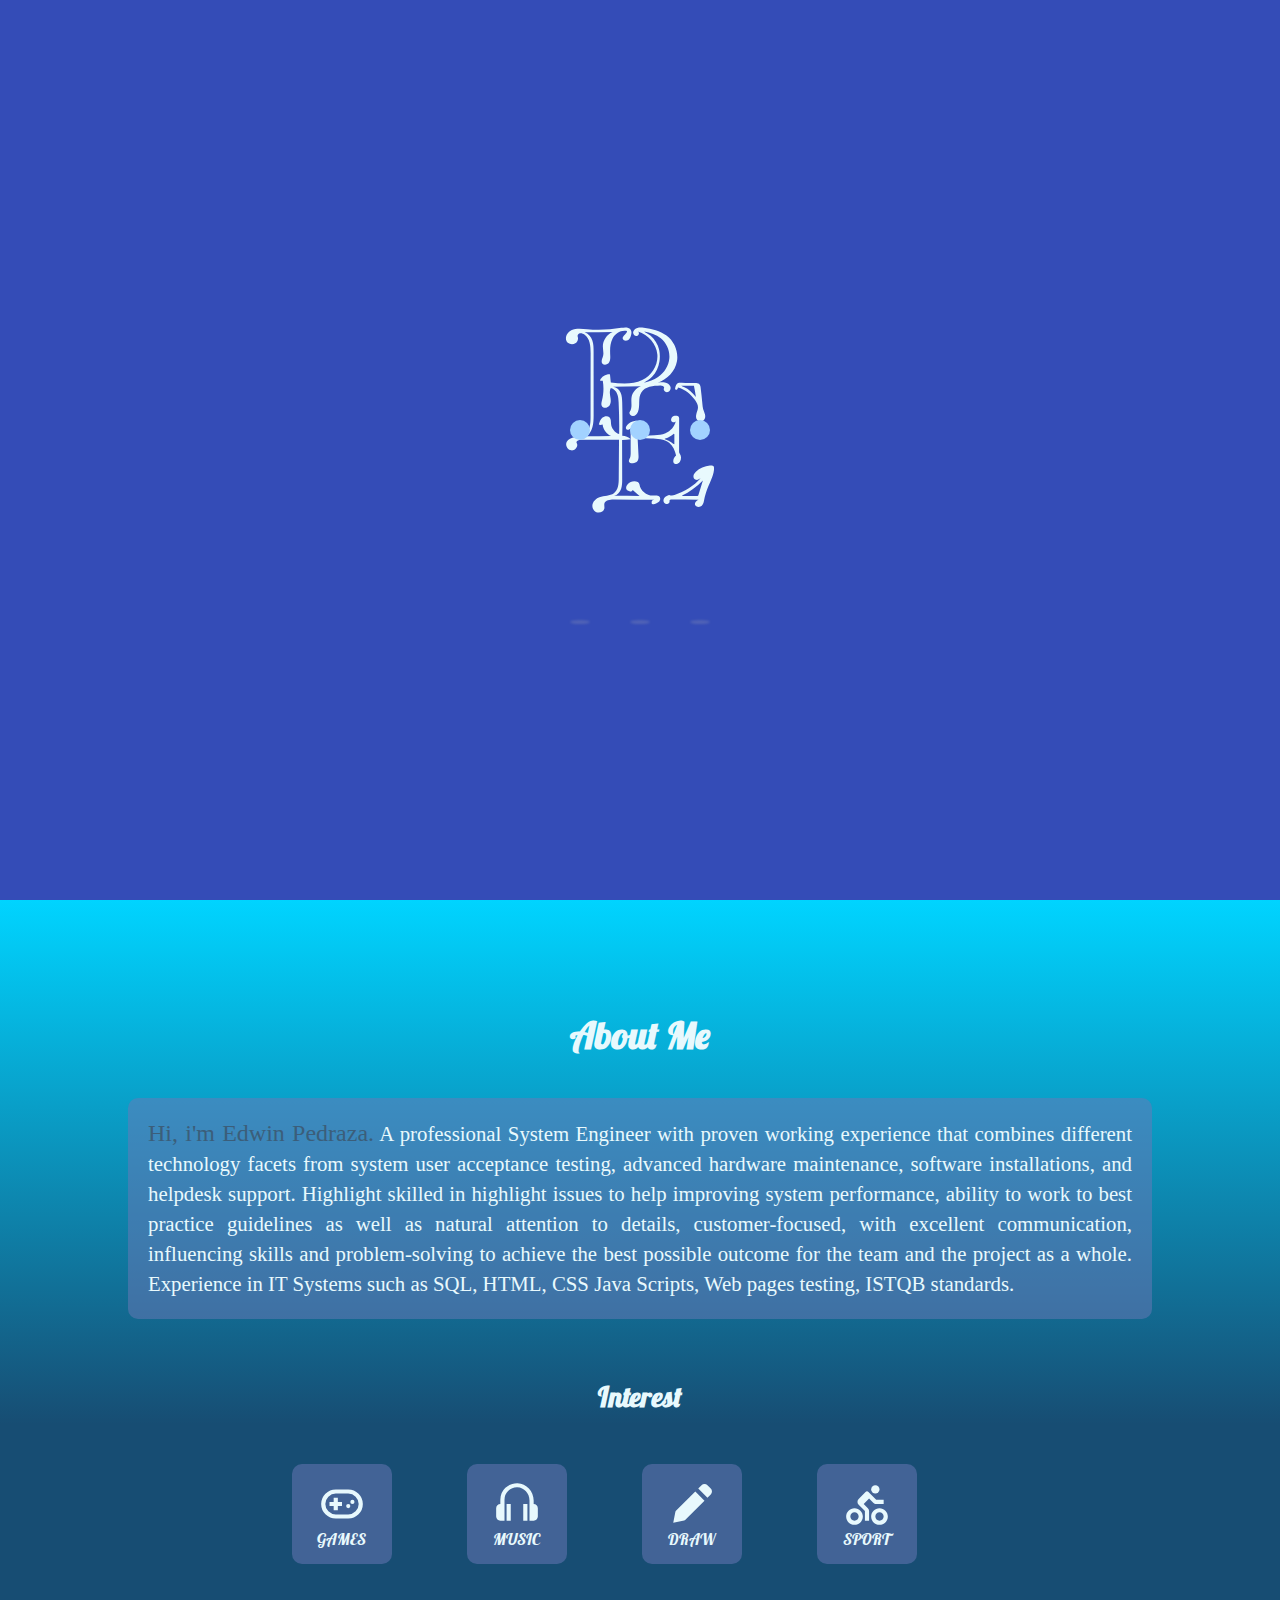
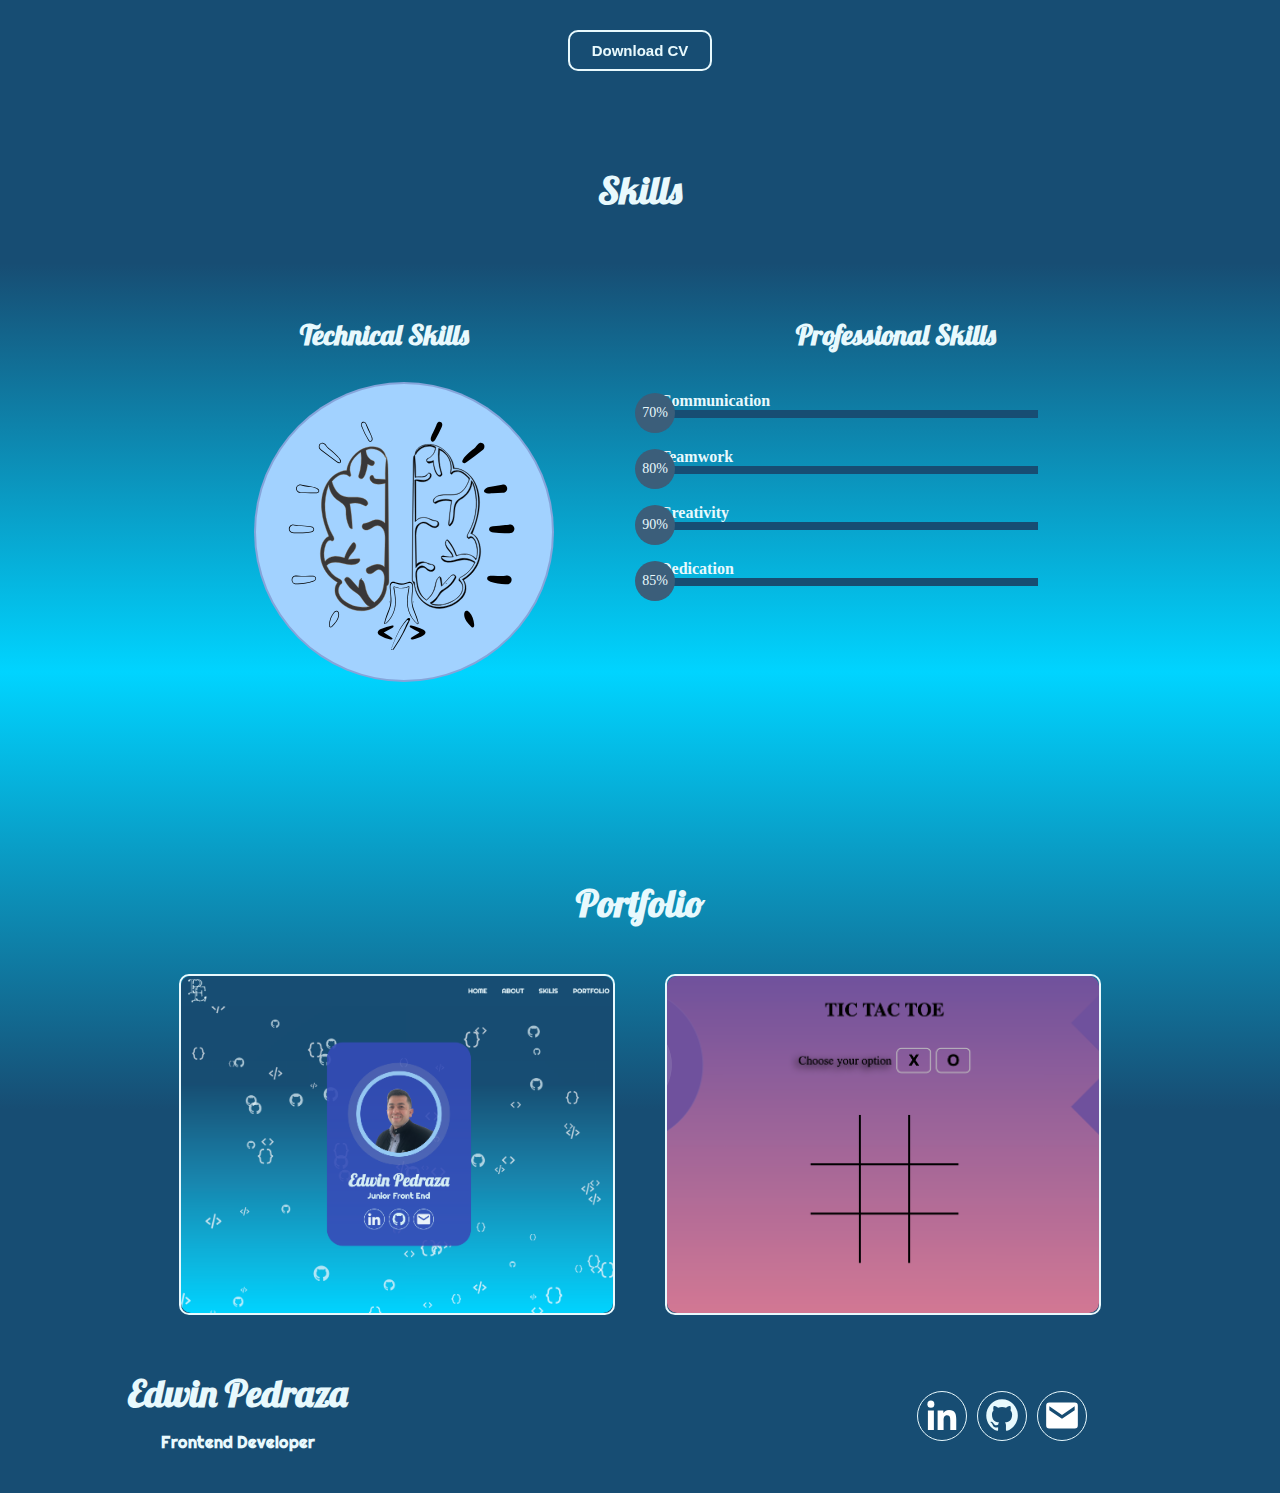
==== index.html @ d831b6a8 "se realiza la creacion del repositorio para subir a github" ====
<!DOCTYPE html>
<html lang="en">
<head>
    <meta charset="UTF-8">
    <meta http-equiv="X-UA-Compatible" content="IE=edge">
    <meta name="viewport" content="width=device-width, initial-scale=1.0">
    <title>Document</title>
    <link rel="stylesheet" href="./css/style.css">
    <link rel="stylesheet" href="./css/mediaquery.css">
</head>
<body id="body">
    <section class="loader" id="loader">

        <div class="loader_container" id="loader_container">
          <img class="loader_logo_img" src="./img/Logo Edwin.svg" alt="">
          <div class="circle"></div>
          <div class="circle"></div>
          <div class="circle"></div>
          <div class="shadow"></div>
          <div class="shadow"></div>
          <div class="shadow"></div>
        
        </div>
    </section>
    <header class="header">
        <div class="header_container container">
            <a href="#home" class="logo">
                
                    <img class="logo_hover" src="./img/Logo brackets.svg" alt="">

                
                    <img class="logo_img" src="./img/Logo Edwin.svg" alt="">
                
            </a>
    
            <nav id="nav" >
                <ul>
                    <li><a href="#home" onclick="select()">HOME</a></li>
                    <li><a href="#about" onclick="select()">ABOUT</a></li>
                    <li><a href="#skills" onclick="select()">SKILlS</a></li>
                    <li><a href="#portfolio" onclick="select()">PORTFOLIO</a><li>
                </ul>
            </nav>
    
            <div class="nav-responsive" onclick="showHideMedu()">
                <a href="#"> <img src="./img/menu__bar_icon.svg" alt=""></a>
            </div>
        </div>

    </header>



    <section class="hero" id="hero">

        <div id="home" class="home">
            <div class="content-banner">
                <div class="container-img container-circle">
                    <img src="./img/portafolio_foto.png" alt="">
                </div>
                <h1>Edwin Pedraza</h1>
                <h2>Junior Front End </h2>
                <div class="social">
                    <a href="https://www.linkedin.com/in/edwin-y-pedraza-b-/" target="_blank" ><img src="./img/linkedin.svg" alt="linkedin"></a>
                    <a href="https://github.com/edwin-pedraza" target="_blank"><img src="./img/github.svg" alt="github"></a>
                    <a id="modal_open_contact"><img src="./img/bxs-envelope.svg" alt="github"></a>
    
                </div>
            </div>
        </div>
    </section>

        <!-- -----------about------- -->
    <section id="about" class="about">
        <div class="container-about container">
            <h2 class="title">About Me</h2>
            <p><span>Hi, i'm Edwin Pedraza.</span> A professional System Engineer with proven working experience that combines different technology facets from system user acceptance testing, advanced hardware maintenance, software installations, and helpdesk support. Highlight skilled in highlight issues to help improving system performance, ability to work to best practice guidelines as well as natural attention to details, customer-focused, with excellent communication, influencing skills and problem-solving to achieve the best possible outcome for the team and the project as a whole. Experience in IT Systems such as SQL, HTML, CSS Java Scripts, Web pages testing, ISTQB standards.</p>

            <div class="about_info">

                <!-- interest -->
                <div class="col">
                    <h3 class="subtitle">Interest</h3>
                    <div class="container-interests">
                        <div class="interest" id="modal_open_game">
                            <img src="./img/bx-joystick-alt.svg" alt="">
                            <span>GAMES</span>
                        </div>
                        <div class="interest" id="modal_open_music">
                            <img src="./img/bx-headphone.svg" alt="">
                            <span>MUSIC</span>
                        </div>
                        <div class="interest" id="modal_open_travel">
                            <img src="./img/draw_icon.svg" alt="">
                            <span>DRAW</span>
                        </div>
                        
                        <div class="interest" id="modal_open_sport">
                            <img src="./img/bx-cycling.svg" alt="">
                            <span>SPORT</span>
                        </div>
                        
                    </div>
                </div>
            </div>
            <button class="buttonHome" >
                <a href="./doc/Edwin Peraza CV IT Engineer.pdf" download="CV Edwin Pedraza">Download CV </a>
                <span class="overlay"></span>
            </button>
        </div>
    </section>

    <section class="skills" id="skills">
        <div class="skills_container container">
            <h2 class="title"> Skills</h2>
            <div class="skills_row">
                <!-- Technical Skill -->
                <div class="skill_col">
                    <h3 class="subtitle">Technical Skills </h3>
                    <ul class="skill_animation">
                        <div class="toggle" id="toggle"><a id="toggle_img"><img src="./img/braind.svg" alt=""></a></div>
                        <li style="--i:0;--clr:#4793ae;"><a><img src="./img/html-icon.png" alt=""></a></li>
                        <li style="--i:1;--clr:#ef3340;"><a><img src="./img/css-icon.png" alt=""></a></li>
                        <li style="--i:2;--clr:#41748d;"><a><img src="./img/js-icon.png" alt=""></a></li>
                        <li style="--i:3;--clr:#00f74e;"><a><img src="./img/git-icon.png" alt=""></a></li>
                        <li style="--i:4;--clr:#00f74e;"><a><img src="./img/github-icon.png" alt=""></a></li>
                        
                    </ul>
                </div>

                <!-- Professional Skills -->
                <div class="skill_col">
                    <h3 class="subtitle">Professional Skills</h3>
                    <div class="skill">
                        <span>Communication</span>
                        <div class="bar-skill">
                            <div class="progress">
                                <span>70%</span>
                            </div>
                        </div>
                    </div>
                    <div class="skill">
                        <span>Teamwork</span>
                        <div class="bar-skill">
                            <div class="progress">
                                <span>80%</span>
                            </div>
                        </div>
                    </div>
                    <div class="skill">
                        <span>Creativity</span>
                        <div class="bar-skill">
                            <div class="progress">
                                <span>90%</span>
                            </div>
                        </div>
                    </div>
                    <div class="skill">
                        <span>Dedication</span>
                        <div class="bar-skill">
                            <div class="progress">
                                <span>85%</span>
                            </div>
                        </div>
                    </div>
                    
                </div>
            </div>
        </div>
    </section>

    <section class="portfolio" id="portfolio">

        <div class="portfolio_container container">
            <h2 class="title">Portfolio</h2>
            <div class="portfolio_grid">

            <div class="portfolio_img">
                <img src="./img/portfolio_photo.png" alt="">
                <div class="overlay">
                    <h3>Porfolio</h3>
                    <p>paragrafo</p>
                </div>
            </div>

            <div class="portfolio_img">
                <img src="./img/tic tac toe foto.png" alt="">
                <a href="./link portafolio/tic tac toe/index.html" class="overlay">
                    <h3>Tic Tac Toe</h3>
                    <p>paragrafo</p>
                </a>
            </div>

            </div>
            
            
        </div>

    </section>

    <footer class="footer">
        <div class="footer__container">
            <div class="footer_info">

                <h2 class="title">Edwin Pedraza</h2>
                <h5 class="subtitle"> Frontend Developer</h5>
            </div>
          <div class="footer__social__network">
            <div class="social">
                <a href="https://www.linkedin.com/in/edwin-y-pedraza-b-/" target="_blank" ><img src="./img/linkedin.svg" alt="linkedin"></a>
                <a href="https://github.com/edwin-pedraza" target="_blank"><img src="./img/github.svg" alt="github"></a>
                <a id="modal_open_contact_footer"><img src="./img/bxs-envelope.svg" alt="email"></a>

            </div>
          </div>
        </div>
      </footer>
    


      <!-- modular -->

    <section id="modal_container" class="modal-container">
        <div class="modal">

            <div class="modal_Game" id="modal_Game">

                <h1 class="title">Ventana Modal Game</h1>
                <p>
                    Lorem ipsum dolor sit amet, consectetur adipisicing elit. Itaque assumenda dignissimos illo explicabo natus quia repellat, praesentium voluptatibus harum ipsam dolorem cumque labore sunt dicta consectetur, nesciunt maiores delectus maxime?
                </p>
            </div>

            <div class="modal_music" id="modal_music">

                <h1 class="title">Ventana Modal Music</h1>
                <p>
                    Lorem ipsum dolor sit amet, consectetur adipisicing elit. Itaque assumenda dignissimos illo explicabo natus quia repellat, praesentium voluptatibus harum ipsam dolorem cumque labore sunt dicta consectetur, nesciunt maiores delectus maxime?
                </p>
            </div>

            <div class="modal_music" id="modal_travel">

                <h1 class="title">Ventana Modal Travel</h1>
                <p>
                    Lorem ipsum dolor sit amet, consectetur adipisicing elit. Itaque assumenda dignissimos illo explicabo natus quia repellat, praesentium voluptatibus harum ipsam dolorem cumque labore sunt dicta consectetur, nesciunt maiores delectus maxime?
                </p>
            </div>

            <div class="modal_music" id="modal_sport">

                <h1 class="title">Ventana Modal Sport</h1>
                <p>
                    Lorem ipsum dolor sit amet, consectetur adipisicing elit. Itaque assumenda dignissimos illo explicabo natus quia repellat, praesentium voluptatibus harum ipsam dolorem cumque labore sunt dicta consectetur, nesciunt maiores delectus maxime?
                </p>
            </div>

            <div class="modal_contact" id="modal_contact">
                <div class="contact__form">
                  <h4 class="subtitle">Send me a message</h4>
        
                  <form class="form">
                    <input type="text" id="name" placeholder="Name">
                    <input type="email" id="email" placeholder="Email">
                    <textarea name="" id="message" placeholder="Plase your message here"></textarea>

                    <button class="btn__submit" id="bta__email">Send message</button>

                    
                  </form>
                </div>
        
            </div>
            

            <button class="buttonHome" id="close" >
                <a>Exit </a>
                <span class="overlay"></span>
            </button>

        </div>
    </section>

    <script src="./js/script.js"></script>
    <script src="./js/particulas.js"></script>
</body>
</html>
---- css/style.css ----
@import url('https://fonts.googleapis.com/css2?family=Lobster&family=Righteous&display=swap');

    *{
        margin: 0;
        box-sizing: border-box;
    }
    html{
        scroll-behavior: smooth;
    }


    :root{
        --navcolor: #174D73;
        --colortext1: #E8F9FD;
        --background: linear-gradient(180deg, rgba(23,77,115,1) 32%, rgba(0,212,255,1) 100%);
        --background2: linear-gradient(0deg, rgba(23,77,115,1) 32%, rgba(0,212,255,1) 100%);
        --color-primary: #344CB7;
        --circule1:#6b79b783;
        --circule2: #A2D2FF;
        --color-secondary: #3b5e7a;
        --boton-padding: 20px 40px; 
        --font1: 'Lobster', cursive;
        --font2: 'Righteous', cursive;
    
    }

    /* ------loader------- */
    
  
  .loader {
      width: 100%;
      height: 100vh;
      background: var(--color-primary);
      position: fixed;
      transition: opacity 0.75s, visibility 0.75s;
      z-index: 1000;
  }
  
  .loader--hiden{
    opacity: 0;
    visibility: hidden;

  }

  .loader_container {
      width: 200px;
      height: 60px;
      position: absolute;
      left: 50%;
      top: 50%;
      transform: translate(-50%, -50%);
  }

  .loader_logo_img{
    width: 200px;
    height: 200px;
    position: absolute;
    top: -100px;
}
  
  .circle {
      width: 20px;
      height: 20px;
      position: absolute;
      border-radius: 50%;
      background-color: var(--circule2);
      left: 15%;
      transform-origin: 50%;
      animation: circle .5s alternate infinite ease;
  }
  
  @keyframes circle {
      0% {
          top: 200px;
          height: 5px;
          border-radius: 50px 50px 25px 25px;
          transform: scaleX(1.7);
      }
      40% {
          height: 20px;
          border-radius: 50%;
          transform: scaleX(1);
      }
      100% {
          top: 160%;
      }
  }
  
  .circle:nth-child(2) {
      left: 45%;
      animation-delay: .2s;
  }
  
  .circle:nth-child(3) {
      left: auto;
      right: 15%;
      animation-delay: .5s;
  }
  
  .shadow {
      width: 20px;
      height: 4px;
      border-radius: 50%;
      background-color: var(--circule1);
      position: absolute;
      top: 200px;
      transform-origin: 50%;
      z-index: -1;
      left: 15%;
      filter: blur(1px);
      animation: shadow .5s alternate infinite ease;
  }
  
  @keyframes shadow {
      0% {
          transform: scaleX(1.5);
      }
      40% {
          transform: scaleX(1);
          opacity: .7;
      }
      100% {
          transform: scaleX(.2);
          opacity: .4;
      }
  }
  
  .shadow:nth-child(5) {
      left: 45%;
      animation-delay: .2s
  }
  
  .shadow:nth-child(6) {
      left: auto;
      right: 15%;
      animation-delay: .5s;
  }
  

    /* ----menu----- */
    .header{
        background: var(--navcolor);
        position: fixed;
        width: 100%;
        top: 0;
        left: 0;
        font-family: var(--font2);
        z-index: 999;
    }
    .header_container{
        display: flex;
        justify-content: space-between;
        align-items: center;
        padding: 0 20px;
        font-family: var(--font2);
    }


    .container {
        width: 80%;
        max-width: 1100px;
        margin: 0 auto;
        
    }
    .logo {
      position: relative;
      width: 80px;
      height: 60px;
      margin: .5rem 0;
      transition: .8s;
      
    }

    .logo_hover{
      position: absolute;
      width: 100%;
      height: 100%;
      top: 0;
      left: 0;
      opacity: 0;
      transition: .8s;
      
    }

    
    .logo_img{
      width: 100%;
      height: 100%;
      transition: .8s;
    }
    .logo:hover .logo_img{
      transform: scale(.7);
    }
    .logo:hover .logo_hover{
      opacity: 1;
      transform: scale(2);
      
    }

    
    .header_container  ul{
      display: flex;
      list-style: none;
    }
    
    .header_container  nav ul li a{
      text-align: none;
      color: var(--colortext1);
      margin: 0 15px;
      padding: 3px;
      transition: .5s;
      text-decoration: none;
    }
    
    .header_container  nav ul li a:hover{
      color: var(--color-secondary);
    }
    
    .nav-responsive{
      background-color: var(--color-secondary);
      color: var(--colortext1);
      padding: 5px 10px;
      border-radius: 5px;
      cursor: pointer;
      display: none;
    }

    /* ----hero----- */

    .hero{
      position: relative;
      width: 100vw;
      background:var(--background);
      font-family: var(--font2);
    }
    .ball{
      z-index: 0;
    }

    .home{
      background-size: cover;
      height: 100vh;
      color: var(--colortext1);
      display: flex;
      align-items: center;
    }
    .content-banner{
      padding: 20px;
      background-color: var(--color-primary);
      max-width: 350px;
      margin: auto;
      text-align: center;
      border-radius: 40px;
      opacity: .9;
      z-index: 10;
    }
    
    .container-circle {
      border: 20px solid;
      border-color: var(--circule1);
      border-radius: 50%;
      margin: auto;
      margin-top: 30px;
      width: 80%;
    
    }
    .container-img img{
        
      border: 10px solid;
      border-color: var(--circule2);
      display: block;
      width: 100%;
      margin: auto;
  
      border-radius: 50%;
      overflow: hidden;
    }
    
    .content-banner h1{
      margin-top: 10px;
      font-size: 42px;
      font-family: var(--font1);
    }
    
    .content-banner h2{
      font-size: 20px;
      font-weight: normal;
    }
    .social{
      display: flex;
      flex-direction: row;
      justify-content: center;
    }
    
    .social a{
      display: flex;
      justify-content: center;
      align-items: center;
      border: 1px solid;
      border-color: var(--colortext1);
      border-radius: 50%;
      width: 50px;
      height: 50px;
      margin: 20px 5px;
      transition: .3s;
    }
    
    .social img{
      width: 80%;
      height: 80%;
    }
    
    .social a:hover{
      background-color: var(--color-secondary);
    }

    /* ------------about---------- */

    .about{
      position: relative;
      width: 100vw;
      padding-top: 6rem;
      
      background:var(--background2);
       
    }

    .container-about{
      height: 100%;
      display: flex;
      flex-direction: column;
      align-content: center;
      justify-content: center;
      align-items: center;
        
    }

    .title{
      font-size: 38px;
      color: var(--colortext1);
      font-family: var(--font1);
      text-align: center;
      padding: 15px 0;
      
    }

    .subtitle{
      font-size: 28px;
      color: var(--colortext1);
      text-align: center;
      font-family: var(--font1);
      margin-top: 20px;
      margin-bottom: 15px;
    }

    .container-about p{
      background-color: var(--circule1);
      padding: 20px;
      border-radius: 10px;
      margin: 1.5rem  0 2.5rem ;
      line-height: 30px;
      color: var(--colortext1);
      font-size: 1.3rem;
      text-align: justify;
    }

    .container-about  p span{
      color: var(--color-secondary);
      font-size: 1.5rem;
    }
    .about_info{
      width: 100%;
      display: flex;
      justify-content: center;
      margin-bottom: .5em;
    }

    .col{
      width: 70%;
    }

      
    .container-interests{
      display: flex;
      flex-wrap: wrap;
      width: 90%;
      justify-content: space-between;
      margin-top: 2.5em;
      margin-bottom: 3rem;
        
    }
    .interest{
      width: 100px;
      height: 100px;
      color: var(--colortext1);
      background-color: var(--circule1);
      font-family: var(--font1);
      border-radius: 10px;
      display: flex;
      flex-direction: column;
      align-items: center;
      justify-content: center;
      transition: .3s;
      margin: 10px;
      }
      
    .interest:hover{
      background-color: var(--color-secondary);
    }

    .interest img{
      width: 50%;
    }
      
    .buttonHome{
      cursor: pointer;
      background-color: transparent;
      border: 2px solid;
      border-color: var(--colortext1);
      border-radius: 10px;
      width: fit-content;
      padding: 10px 22px;

      position: relative;
      z-index: 10;
    }
    .buttonHome a{
      color: var(--colortext1);
      text-decoration: none;
      font-weight: bold;
      font-size: 15px;
        
    }
    
    .buttonHome .overlay  {
      position: absolute;
      top: 0;
      left: 0;
      width: 0;
      height: 100%;
      border-radius: 10px;
      background-color: var(--color-primary);
      z-index: -1;
      transition: 1s;
    }
    .buttonHome:hover .overlay {
      width: 100%;
    }


        /* ------------skills---------- */
    .skills{
      background: var(--background);
      color: var(--colortext1);
      width: 100vw;
      padding-top: 5rem;
    }
    .skills_container{
      height: 100%;
      display: flex;
      flex-direction: column;
      justify-content: center;
      align-items: center;
    }
    .skill_col .subtitle{
      margin-bottom: 40px;
    }
    .skills_row{
      display: flex;
      width: 100%;
      margin-top: 3rem;
    }
    
    .skill_col{
      width: 50%;
      padding: 0 20px;
      margin: 0 auto;
      margin-top: 20px;

    }
    .skill > span{
      font-weight: bold;
      margin-bottom: 10px;
    }
    
    .bar-skill{
      height: 8px;
      width: 80%;
      background-color: var(--navcolor);
      position: relative;
      margin-bottom: 30px;
    }
    .progress{
      background-color: var(--color-secondary);
      position: absolute;
      top: 0;
      left: 0;
      height: 8px;
    }
    
    .progress span{
      position: absolute;
      height: 40px;
      width: 40px;
      background-color: var(--color-secondary);
      border-radius: 50px;
      line-height: 40px;
      text-align: center;
      top: -17px;
      right: -15px;
      font-size: 14px;
    }
    
    /* bar progress */
    
    

    .skills .skill .communication{
      width: 0%;
      animation: 2s communication forwards;
    }
    @keyframes communication {
      0%{width: 0%;}
      100%{width: 70%;}
    }
    
    .skills .skill .teamwork{
      width: 0%;
      animation: 2s teamwork forwards;
    }
    @keyframes teamwork {
      0%{width: 0%;}
      100%{width: 80%;}
    }
    
    .skills .skill .creativity{
      width: 0%;
      animation: 2s creativity forwards;
    }
    @keyframes creativity {
      0%{width: 0%;}
      100%{width: 90%;}
    }
    
    .skills .skill .dedication{
      width: 0%;
      animation: 2s dedication forwards;
    }
    @keyframes dedication {
      0%{width: 0%;}
      100%{width: 85%;}
    }
    
    .skills .skill .proyect{
      width: 0%;
      animation: 2s proyect forwards;
    }
    @keyframes proyect {
      0%{width: 0%;}
      100%{width: 94%;}
    }
    


    /* skills tecnical */

    .skill_animation {
      position: relative;
      width: 280px;
      height: 280px;
      margin: 0 auto;
      display: flex;
      justify-content: center;
      align-items: center;
    }
    
    .skill_animation li {
      position: absolute;
      left: 25px;
      list-style: none;
      transition: 1s ease-out;
      transition-delay: calc(.1s * var(--i));
      transform-origin:  135px;
      transform: rotate(0deg) translateX(120px);
    }
    
    .skill_animation.active li {
      transform: rotate(calc(360deg /5 *var(--i))) translateX(0);
    
        
    }
    
    .skill_animation li a{
      display: flex;
      justify-content: center;
      align-items: center;
      width: 60px;
      height: 60px;
      border: 2px solid var(--clr);
      border-radius: 50%;
      transform: rotate(calc(360deg /-5 *var(--i)));
    
        
    }
    
    .skill_animation li a:hover{
      box-shadow: 0 0 10px var(--clr), 0 0 30px var(--clr), 0 0 50px var(--clr);
        
    }
    
    .skill_animation li a img{
      width: 2rem;
    
    }
    
    .skill_animation .toggle {
      position: absolute;
      width: 300px;
      height: 300px;
      background-color: var(--circule2);
      border: 2px solid var(--circule1);
      border-radius: 50%;
      display: flex;
      justify-content: center;
      align-items: center;
      cursor: pointer;
      z-index: 100;
      transition: transform 1.2s;
    }
    
    .toggle a {
      pointer-events: none;
    }
    
    .toggle img {
      width: 15em;
      z-index: -1;
    }
    
    .skill_animation.active .toggle {
      transform: scale(.4);
    }

    /* ------------portafolio------------- */


    .portfolio{
      position: relative;
      width: 100vw;
      padding-top: 12rem;
      background:var(--background2);
      
    }

    .portfolio_container{
      height: 100%;
      display: flex;
      flex-direction: column;
      justify-content: center;
      align-items: center;
    }

    .portfolio_grid{
      display: grid;
      grid-template-columns: repeat(auto-fit,minmax(300px,1fr));
      gap: 50px;
      width: 90%;
      margin: 0 auto;
      margin-top: 2rem;
      justify-content: space-between;
    }
    
    .portfolio_grid img{
      width: 100%;
      height: 100%;
      object-fit: cover;
      object-position: center;
      border-radius: 10px;
  
      z-index: -1;
    }


    .portfolio_img{
      width: 100%;
      height: 100%;
      cursor: pointer;
      border: 2px solid;
      border-color: var(--colortext1);
      border-radius: 10px;
      width: fit-content;
      transition: transform .5s;
      position: relative;
    }

    .portfolio_img a{
      color: var(--colortext1);
      text-decoration: none;
      font-weight: bold;
      font-size: 15px;
        
    }
    
    .portfolio_img .overlay  {
      position: absolute;
      top: 0;
      left: 0;
      width: 100%;
      height: 100%;
      border-radius: 10px;
      background-color: var(--circule2);
      display: flex;
      flex-direction: column;
      justify-content: center;
      text-align: center;
      font-size: 10px;
      letter-spacing: 4px;
      line-height: 1rem;
      /* z-index: -1; */
      transition: 1s;
      opacity: 0;
    }

    .portfolio_img:hover{
      transform: scale(1.1);
    }
    .portfolio_img:hover .overlay {
      z-index: 10;
      opacity: .8;
      font-size: 18px;
      line-height: 3rem;

    }
  
    /* ----footer---- */

    .footer{
      background-color: var(--navcolor);
      color: var(--colortext1);
      width: 100%;
      padding-top: 2rem;
      padding-bottom: 2rem;
      display: flex;
      align-items: center;
    
    }
    .footer__container{
      width: 80%;
      margin: 0 auto;
      display: flex;
      flex-direction: row;
      align-items: center;
      justify-content: space-between;
    }
    
    .footer__container H2{
      margin: 0;
    }
    .footer__container .subtitle{
      margin: 0;
      padding: 0;
      font-size: 1em;
      font-family: var(--font2);

    }
    .footer__container H5, .footer__social__network{
      font-size: 1.5em;
    }
    .footer__social__network{
      display: flex;
      justify-content: space-evenly;
      width: 300px;
      margin-top: 1em;
    }
    /* ------------------------------ */


    /* modular */

    .modal-container {
      display: flex;
      background-color: rgba(0, 0, 0, 0.3);
      align-items: center;
      justify-content: center;
      position: fixed;
      pointer-events: none;
      opacity: 0;  
      top: 0;
      left: 0;
      height: 100vh;
      width: 100vw;
      transition: opacity 0.3s ease;
      /* z-index: 100; */
    }
      
    .show {
      pointer-events: auto;
      opacity: 1;
      z-index: 100;
    }
    
    .modal {
      background-color: var(--color-primary);
      width: 600px;
      max-width: 100%;
      padding: 30px 50px;
      border-radius: 5px;
      box-shadow: 0 2px 4px rgba(0, 0, 0, 0.2);
      text-align: center;
    }
    
    .modal p {
      font-family: var(--font2);
      font-size: 14px;
      text-align: justify;
      margin: 2rem 0;
    }

    .modal .buttonHome .overlay  {
      background-color: var(--color-secondary);

    }

     /* ----------modul contact */

    
    .modal_contact{
      display: flex;
      flex-direction: column;
      justify-content: center;
      align-items: center;
      text-align: center;
      width: 100%;
    }
    .contact__form{
      display: flex;
      flex-direction: column;
      width: 80%;
    }
    
    .form{
      display: flex;
      flex-direction: column;
      width: 100%;
      margin-top: 2em;
    }
    
    .form input{
      padding: 10px 20px;
      margin-bottom: 1em;
      width: 100%;
      background: none;
      border: none;
      border-bottom: 1px solid var(--circule2);
      color: var(--colortext1);
    }
    .form textarea{
      height: 150px;
      background: none;
      color: var(--colortext1);
      padding: 1.5em;
      border: 1px solid var(--circule2);
    
    }
    
    .btn__submit{
      padding: 10px 20px;
      margin: 2em;
      border: none;
      color: var(--color-secondary);
      text-transform: uppercase;
      font-family: var(--font2);
      background-color: var(--circule2);
      border-radius: 20px;
      cursor: pointer;
      box-shadow: 1px 3px 11px -5px var(--color-secondary);
    }
    
    .btn__submit:hover{
      background-color: var(--color-secondary);
      box-shadow: none;
      color: var(--colortext1);
    }
    
  /* resposive */
---- css/mediaquery.css ----
@media screen and (max-width:910px){


      /* ----hero----- */
    .content-banner{
      max-width: 300px;
    }

    .content-banner h1{
        font-size: 40px;
      }
      
    .content-banner h2{
    font-size: 18px;
    }


    /* ----about----- */
    /* .container-about p{

    font-size: 1rem;

    } */

    .container-about  p span{
    font-size: 1rem;
    }

    /* ------------interest------------- */

    .container-interests{

        justify-content: center;

          
      }

    /* ------------portafolio------------- */

    .portfolio_grid{
    justify-items: center;
    
    }
    .portfolio_img{
    max-width: 400px;
    height: 400px;
    max-height: 400px;
    }

    
  }

  @media screen and (max-width:800px){
    nav{
      display: none;
    }
    nav ul{
        transition: .5s;
    }
    .nav-responsive{
      display: block;
    }
  
    nav.responsive{
      display: block;
      position: absolute;
      right: 0;
      top: 70px;
      background-color: var(--navcolor);
      width: 180px;
    }
    nav.responsive ul{
        display: block !important;
    }
    nav.responsive ul li{
        border-bottom: 1px solid;
        border-color: var(--colortext1);
        padding: 10px 0;
    }


    /* ----hero----- */
    .content-banner{
    max-width: 260px;
    }

    .content-banner h1{
        font-size: 36px;
    }
    
    .content-banner h2{
        font-size: 16px;
    }

    .container-interests{

        justify-content: center;

          
      }

    .skills_row{
        flex-direction: column;
        align-items: center;
        
    }

    .skill_col{
        width: 90%;
        margin: 2rem;
    }

    .portfolio_grid{
      display: flex;
      flex-direction: column;
      justify-content: center;
      align-items: center;
    }

    .portfolio_img{
      width: 80%;
      height: 300px;
    }
  }
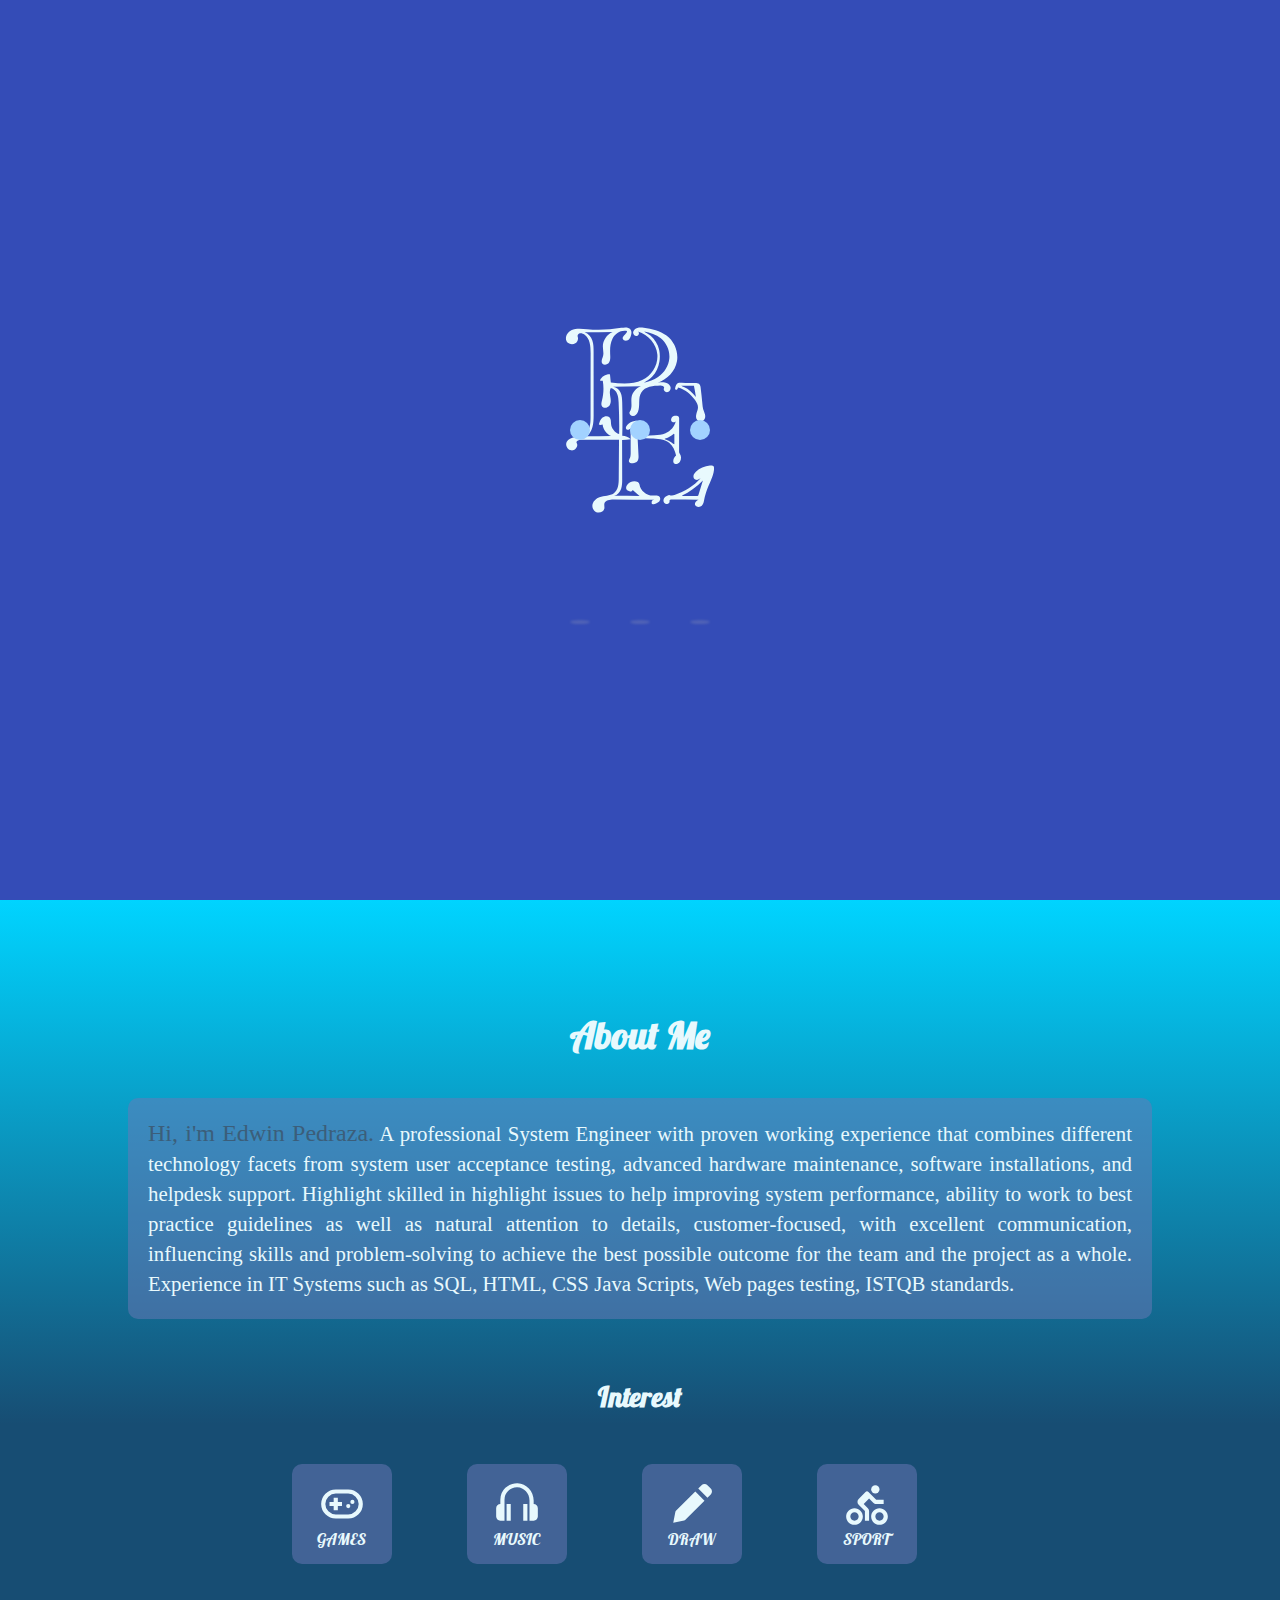
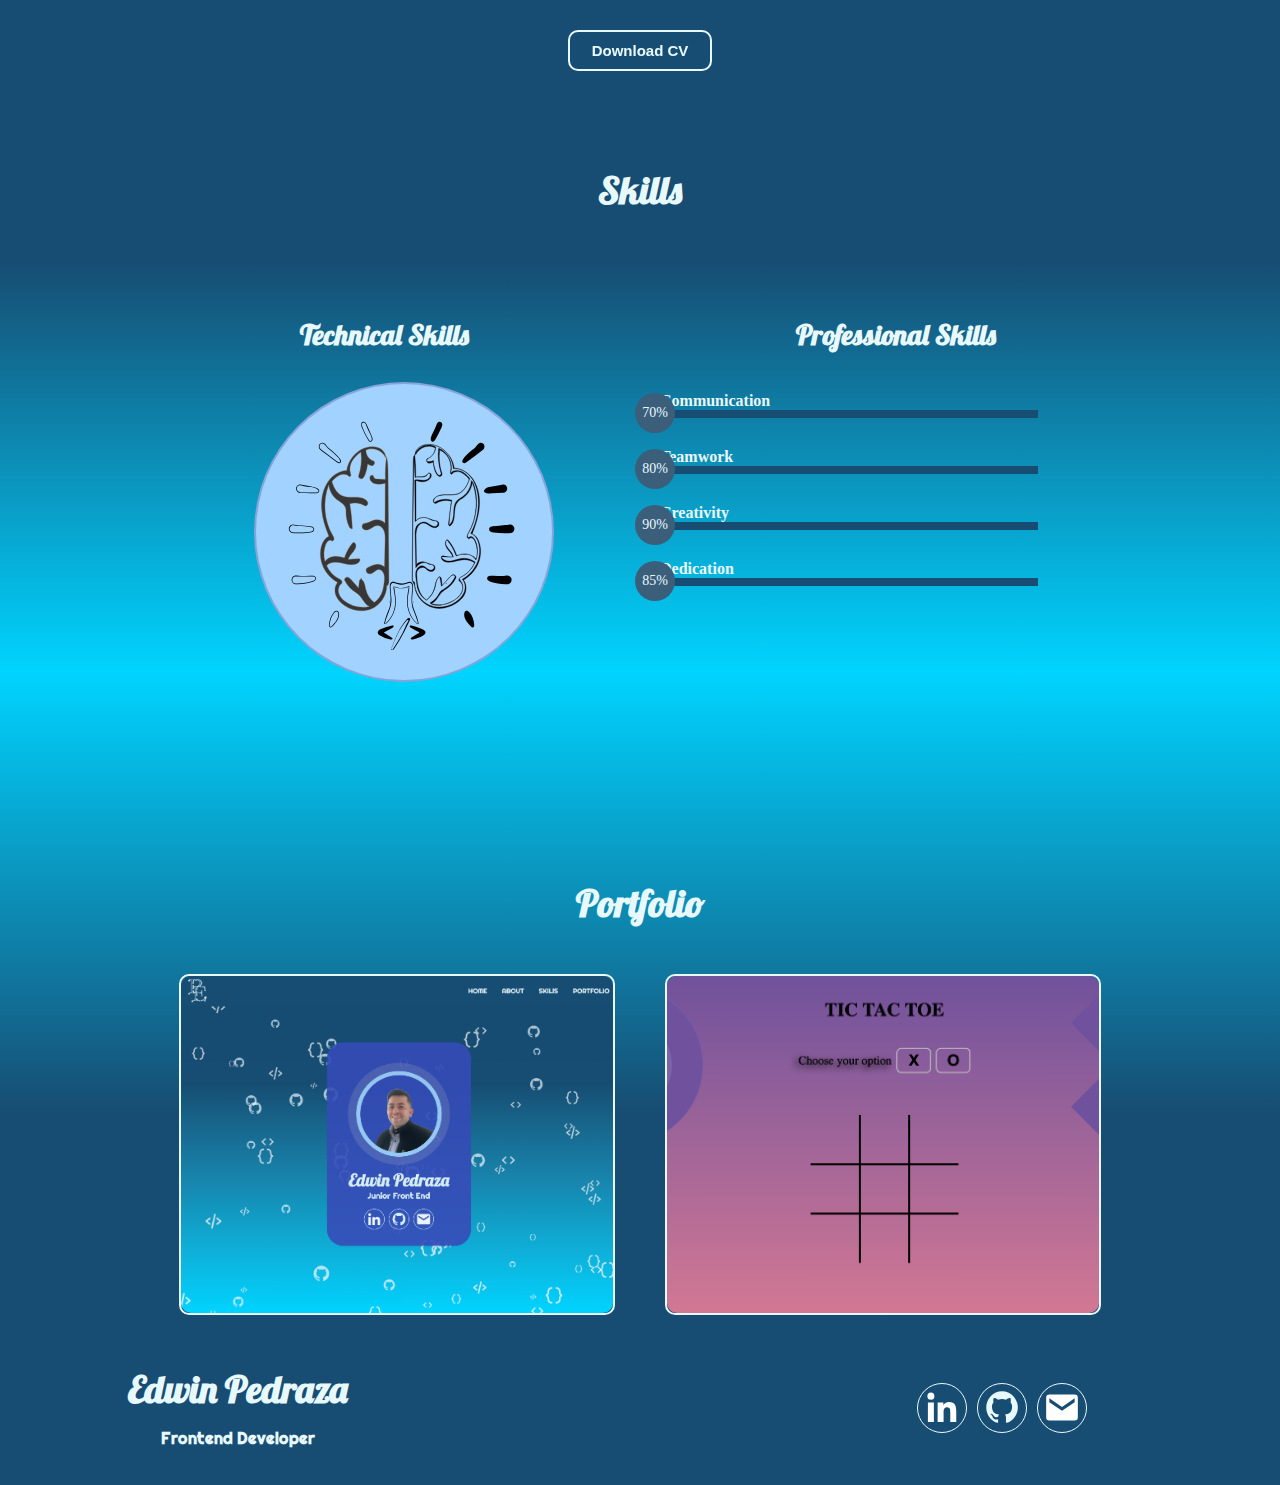
==== commit 47077b31: "The size of the home animation image is changed, the sizes of paragraphs and some images for phone a" ====
--- a/index.html
+++ b/index.html
@@ -8,7 +8,7 @@
     <link rel="stylesheet" href="./css/style.css">
     <link rel="stylesheet" href="./css/mediaquery.css">
 </head>
-<body id="body">
+<body >
     <section class="loader" id="loader">
 
         <div class="loader_container" id="loader_container">
--- a/css/style.css
+++ b/css/style.css
@@ -229,7 +229,7 @@
 
     .hero{
       position: relative;
-      width: 100vw;
+      /* width: 100vw; */
       background:var(--background);
       font-family: var(--font2);
     }
@@ -318,7 +318,7 @@
 
     .about{
       position: relative;
-      width: 100vw;
+      width: 100%;
       padding-top: 6rem;
       
       background:var(--background2);
@@ -762,9 +762,6 @@
       font-size: 1em;
       font-family: var(--font2);
 
-    }
-    .footer__container H5, .footer__social__network{
-      font-size: 1.5em;
     }
     .footer__social__network{
       display: flex;
--- a/css/mediaquery.css
+++ b/css/mediaquery.css
@@ -1,5 +1,9 @@
 @media screen and (max-width:910px){
 
+    .container {
+      width: 95%;
+        
+    }
 
       /* ----hero----- */
     .content-banner{
@@ -16,14 +20,14 @@
 
 
     /* ----about----- */
-    /* .container-about p{
+    .container-about p{
 
     font-size: 1rem;
 
-    } */
+    }
 
     .container-about  p span{
-    font-size: 1rem;
+    font-size: 1.2rem;
     }
 
     /* ------------interest------------- */
@@ -92,13 +96,15 @@
         font-size: 16px;
     }
 
-    .container-interests{
+     /* ------------about------------- */
 
-        justify-content: center;
+     .interest{
+      width: 80px;
+      height: 80px;
+     }
 
-          
-      }
 
+       /* ------------skills------------- */
     .skills_row{
         flex-direction: column;
         align-items: center;
@@ -121,6 +127,25 @@
       width: 80%;
       height: 300px;
     }
+
+     /* ------------footer------------- */
+
+     .footer__container H2{
+      font-size: 1.8em;
+    }
+
+     .footer__container H5{
+      font-size: 1em;
+    }
+
+     .footer__social__network{
+      width: 100px;
+     }
+
+     .footer__social__network .social a{
+      width: 40px;
+      height: 40px;
+     }
   }
 
 
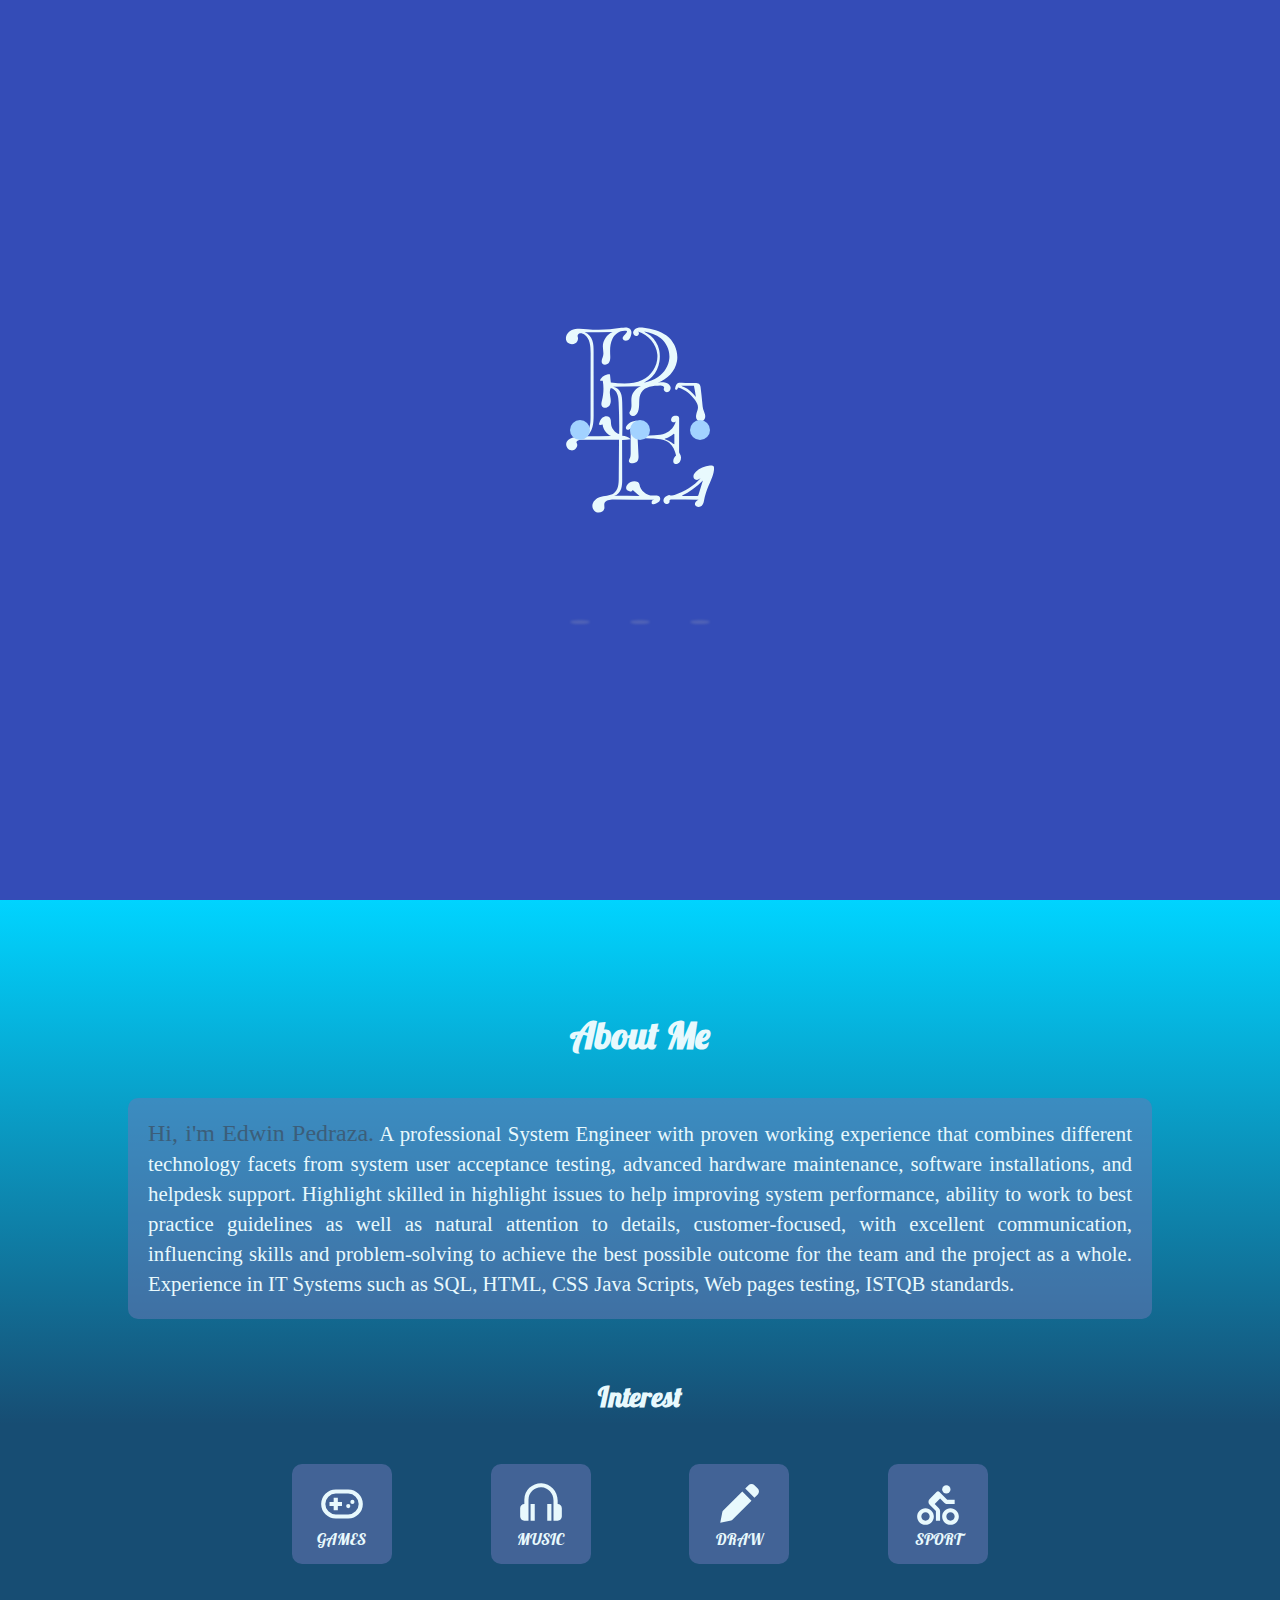
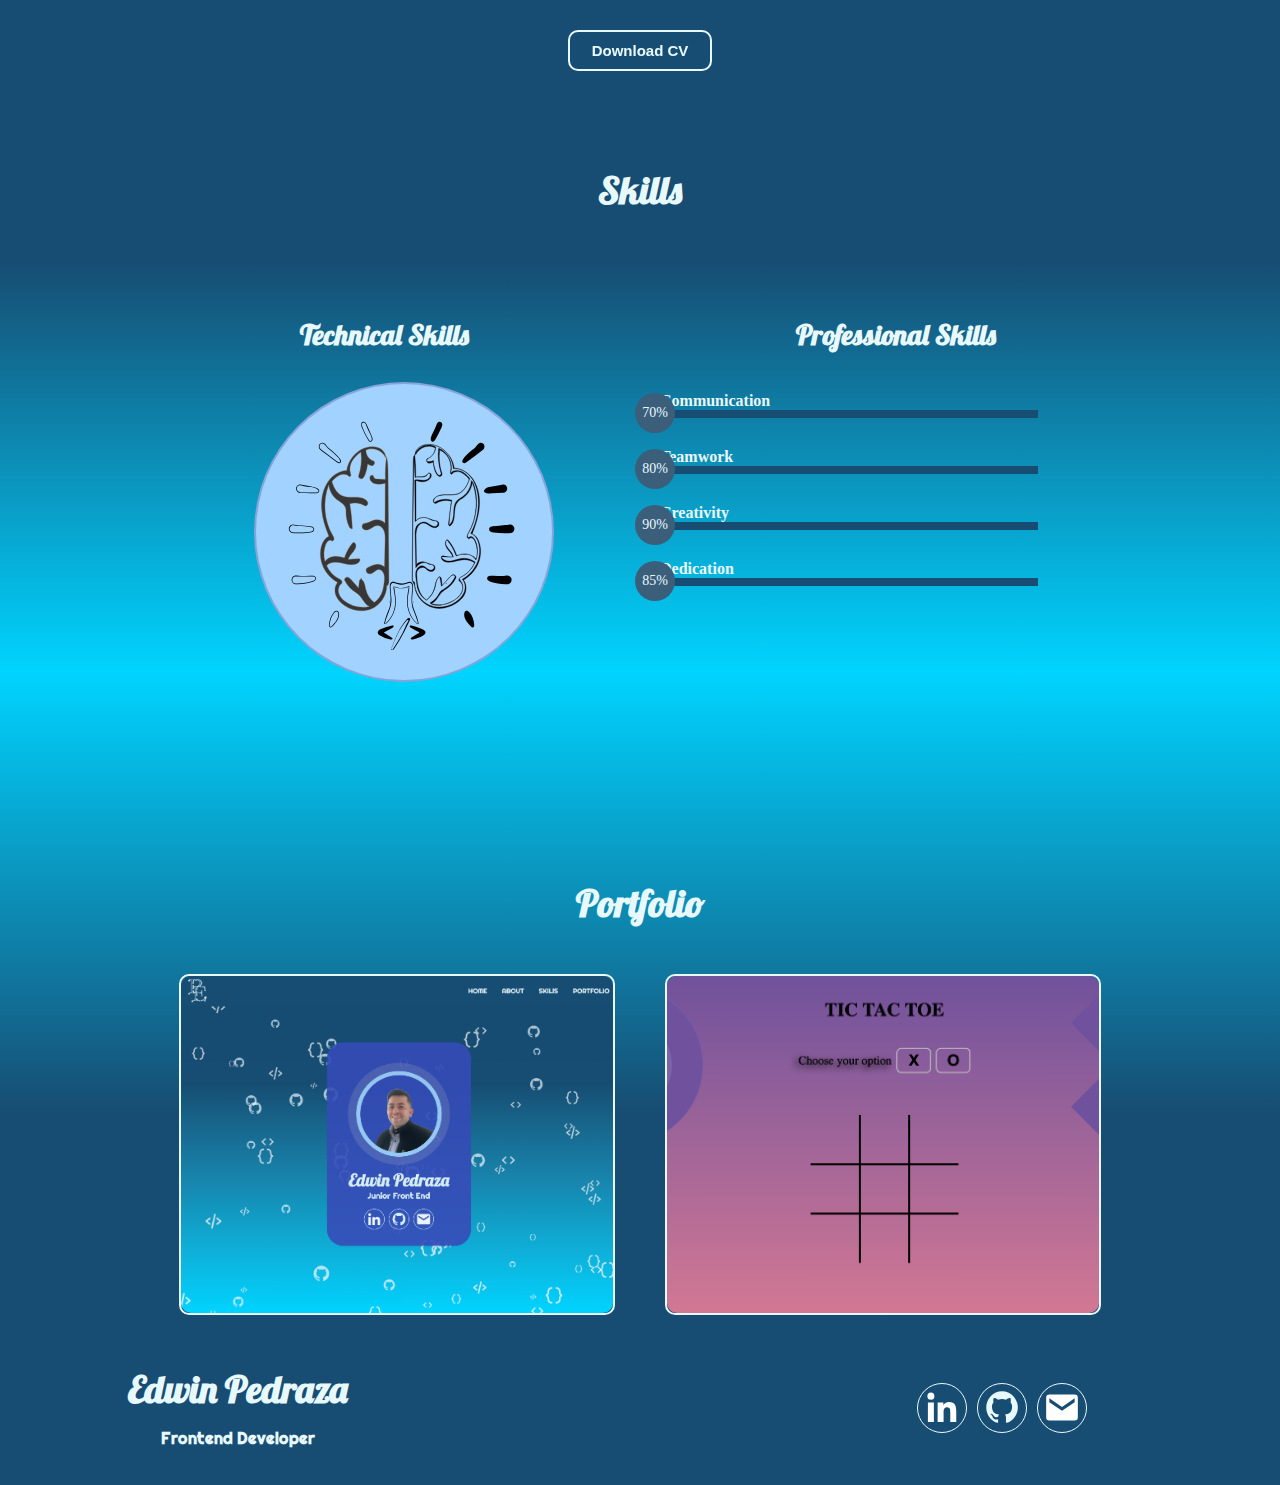
==== commit 5655ad22: "the alignment of the icons of interest is corrected" ====
--- a/index.html
+++ b/index.html
@@ -214,7 +214,7 @@
             </div>
           </div>
         </div>
-      </footer>
+    </footer>
     
 
 
--- a/css/style.css
+++ b/css/style.css
@@ -383,7 +383,7 @@
     .container-interests{
       display: flex;
       flex-wrap: wrap;
-      width: 90%;
+      width: 100%;
       justify-content: space-between;
       margin-top: 2.5em;
       margin-bottom: 3rem;
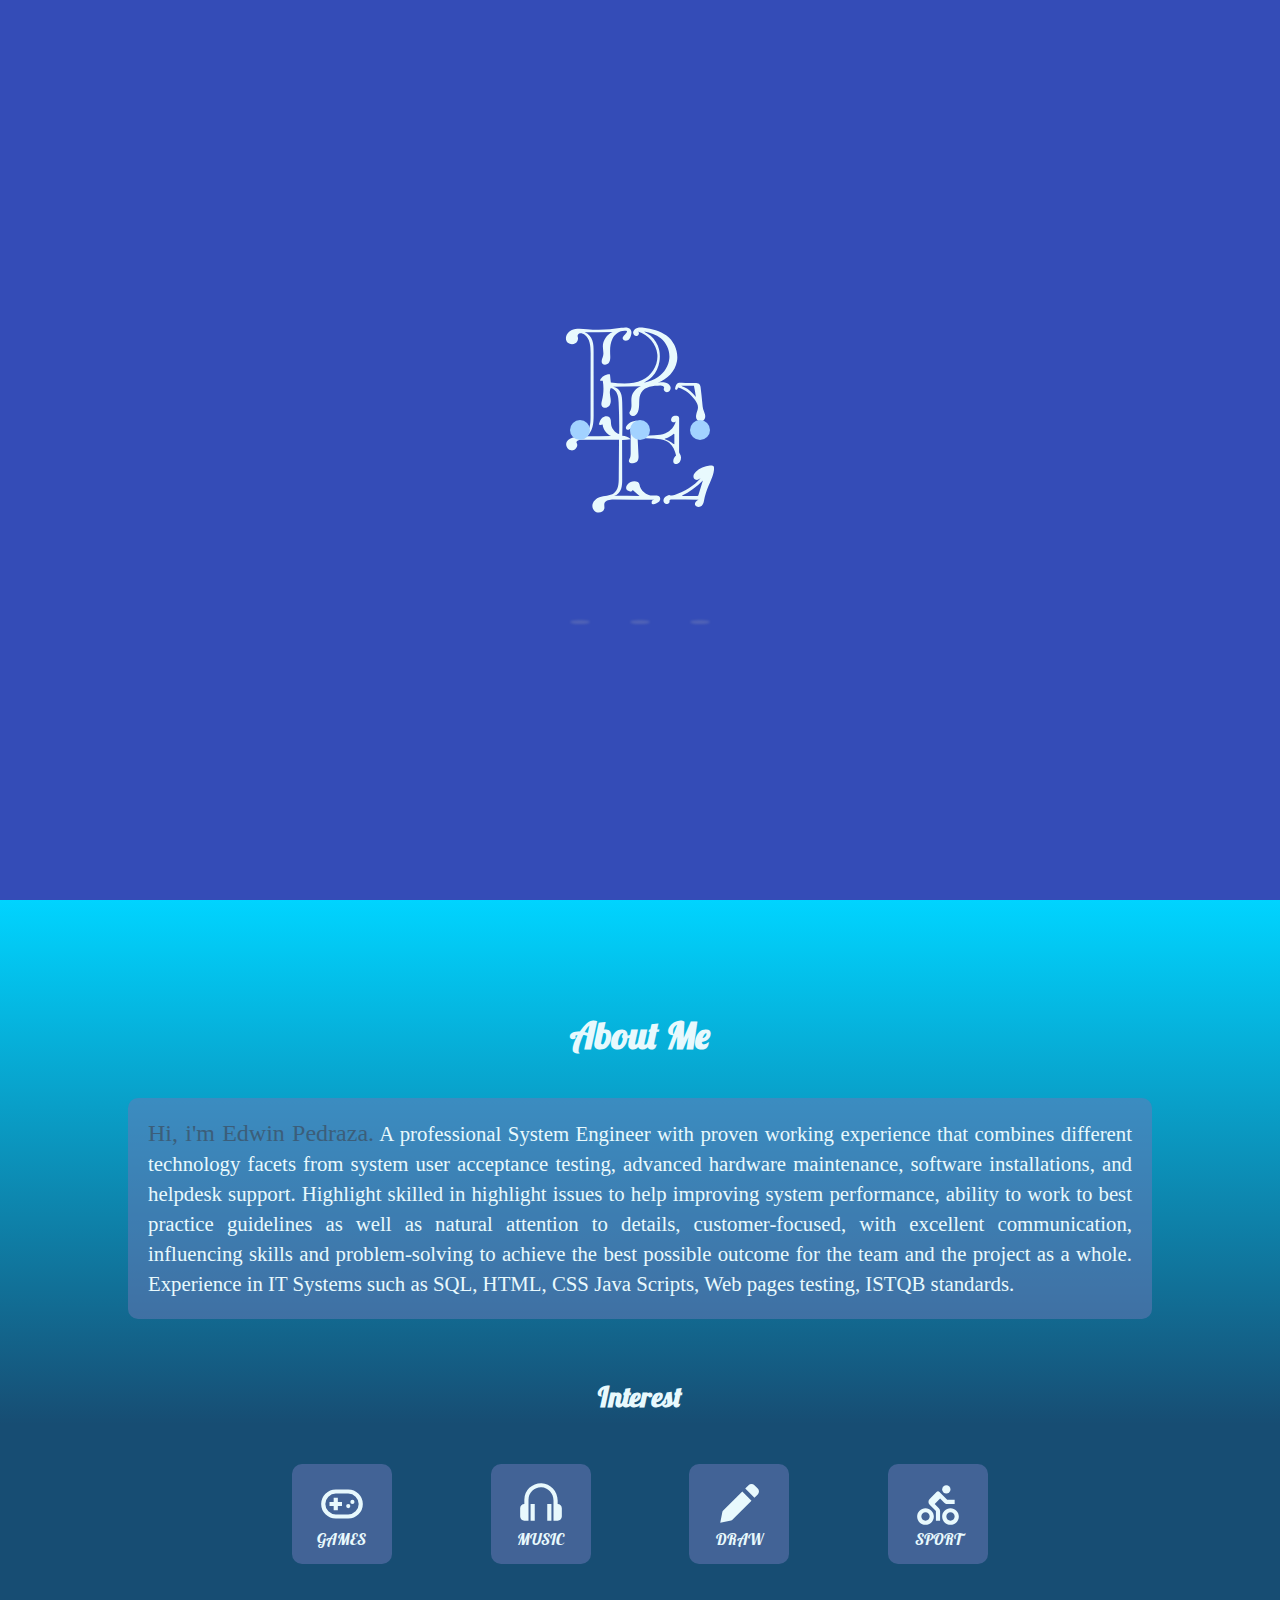
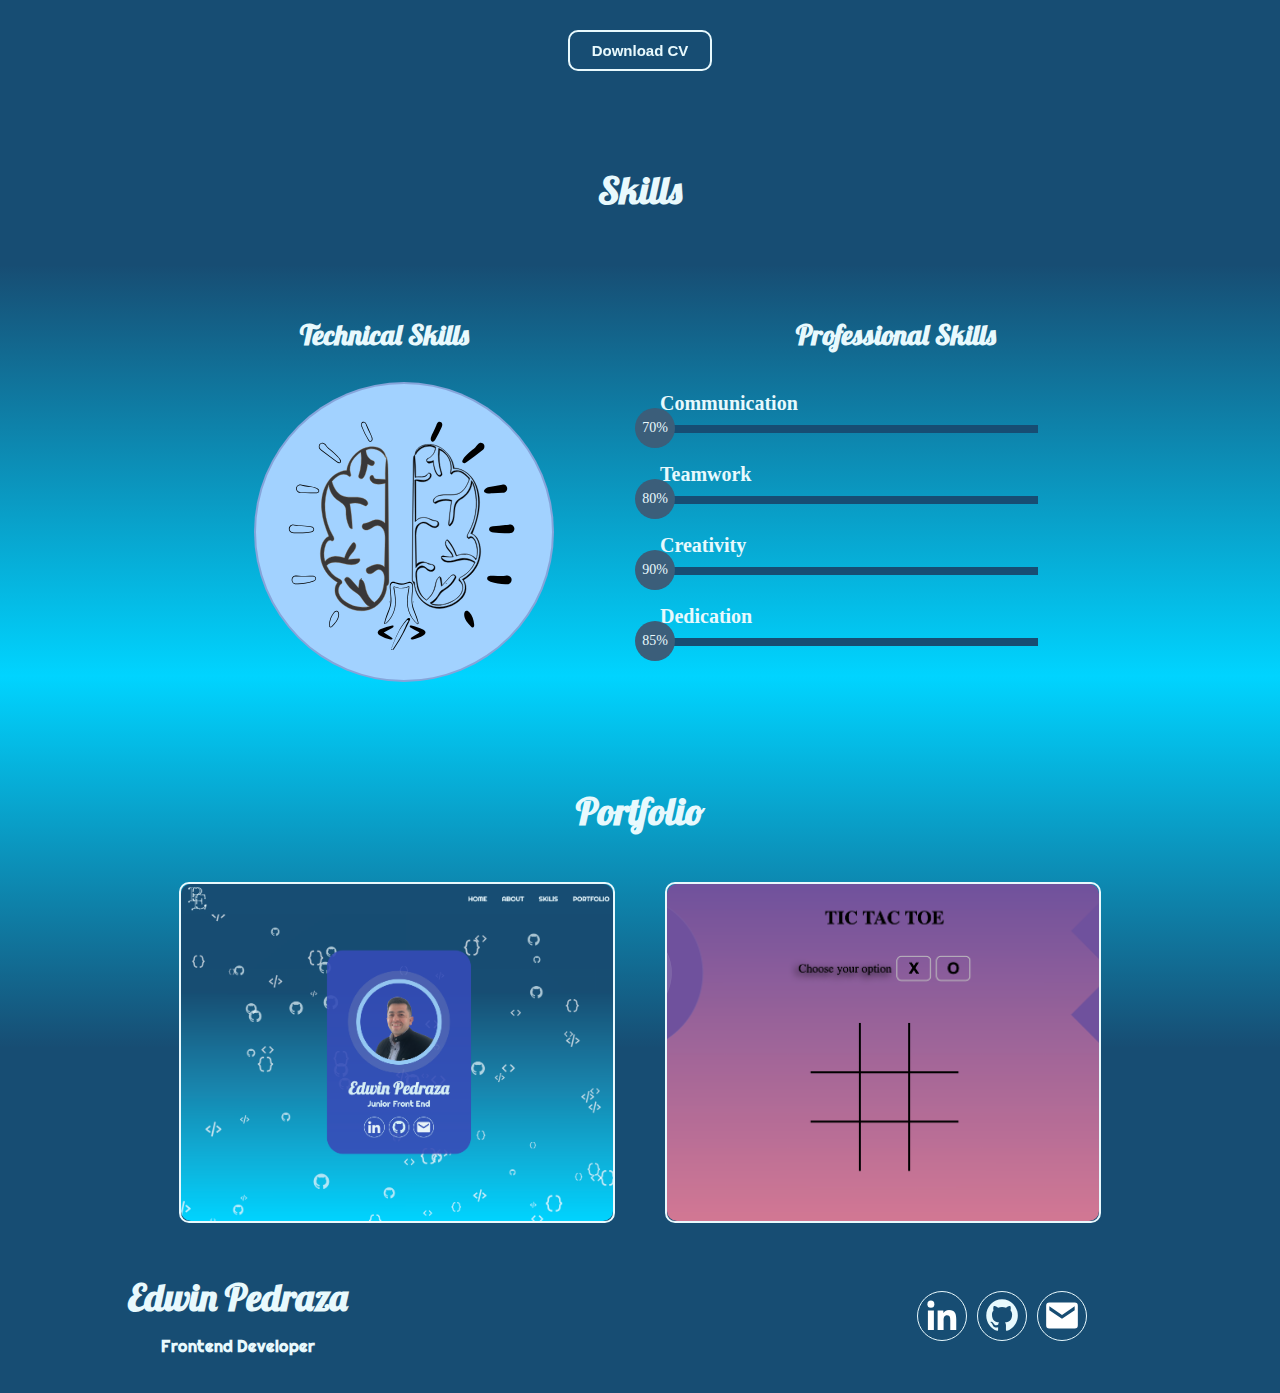
==== commit e12aca6e: "fixed some home animation flaws" ====
--- a/index.html
+++ b/index.html
@@ -52,8 +52,8 @@
 
 
     <section class="hero" id="hero">
-
         <div id="home" class="home">
+            <div class="containet_balls" id="containet_balls"></div>
             <div class="content-banner">
                 <div class="container-img container-circle">
                     <img src="./img/portafolio_foto.png" alt="">
--- a/css/style.css
+++ b/css/style.css
@@ -227,18 +227,28 @@
 
     /* ----hero----- */
 
+
     .hero{
       position: relative;
       /* width: 100vw; */
       background:var(--background);
       font-family: var(--font2);
     }
+    .containet_balls{
+      height: 100%;
+      top: 0;
+      left: 10%;
+      right: 10%;
+
+      position: absolute;
+    }
     .ball{
       z-index: 0;
+      /* display: none; */
     }
 
     .home{
-      background-size: cover;
+      /* background-size: cover; */
       height: 100vh;
       color: var(--colortext1);
       display: flex;
@@ -479,8 +489,10 @@
 
     }
     .skill > span{
+      display: block;
       font-weight: bold;
-      margin-bottom: 10px;
+      font-size: 20px;
+      margin: 10px 0;
     }
     
     .bar-skill{
@@ -647,7 +659,7 @@
     .portfolio{
       position: relative;
       width: 100vw;
-      padding-top: 12rem;
+      padding-top: 6rem;
       background:var(--background2);
       
     }
--- a/css/mediaquery.css
+++ b/css/mediaquery.css
@@ -112,10 +112,15 @@
     }
 
     .skill_col{
-        width: 90%;
-        margin: 2rem;
+        width: 100%;
+        margin-top: 2rem;
     }
 
+    .bar-skill{
+      width: 100%;
+      height: 10px;
+    }
+    /* ------------portafolio------------- */
     .portfolio_grid{
       display: flex;
       flex-direction: column;
@@ -130,8 +135,17 @@
 
      /* ------------footer------------- */
 
+     .footer{
+      padding-bottom: .1em;
+     }
+     .footer__container{
+      width: 100%;
+      padding-top: .5em;
+      flex-direction: column;
+     }
      .footer__container H2{
       font-size: 1.8em;
+      padding: 0;
     }
 
      .footer__container H5{
@@ -140,6 +154,7 @@
 
      .footer__social__network{
       width: 100px;
+      margin-top: 0;
      }
 
      .footer__social__network .social a{
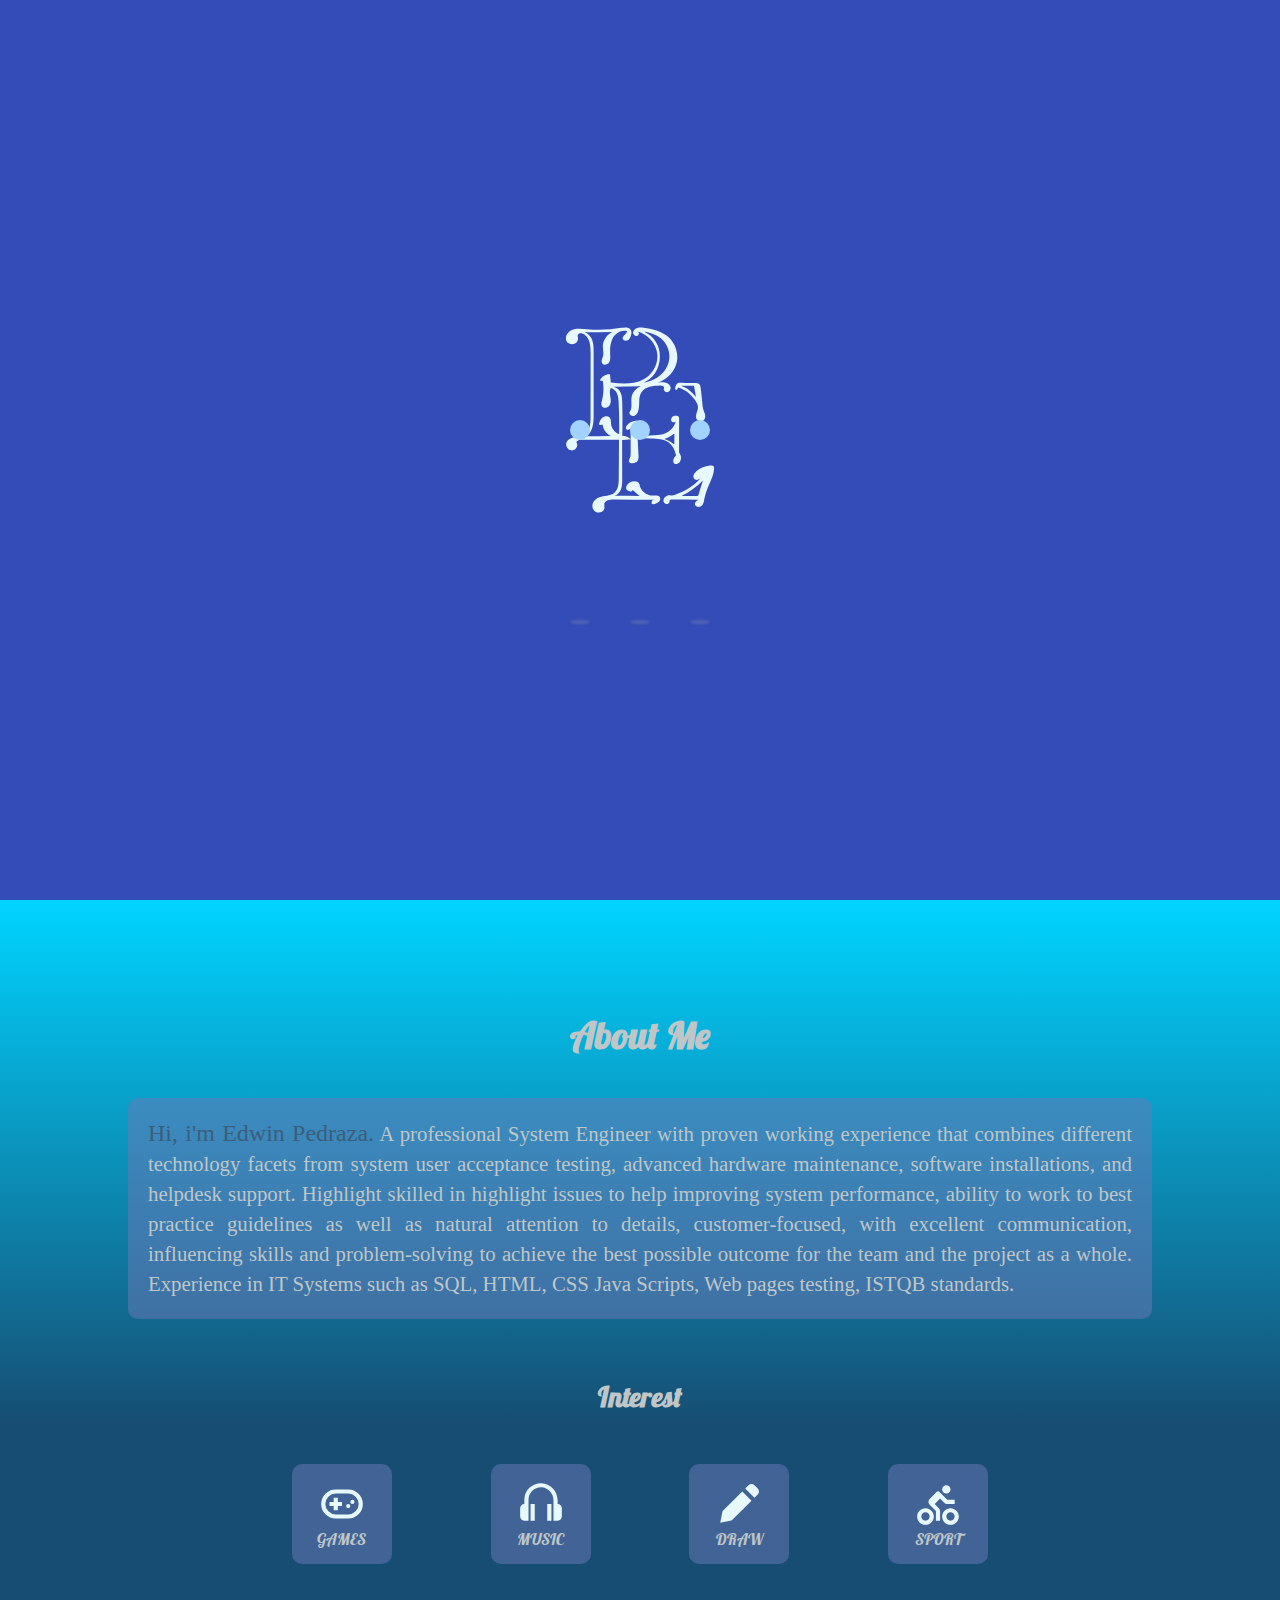
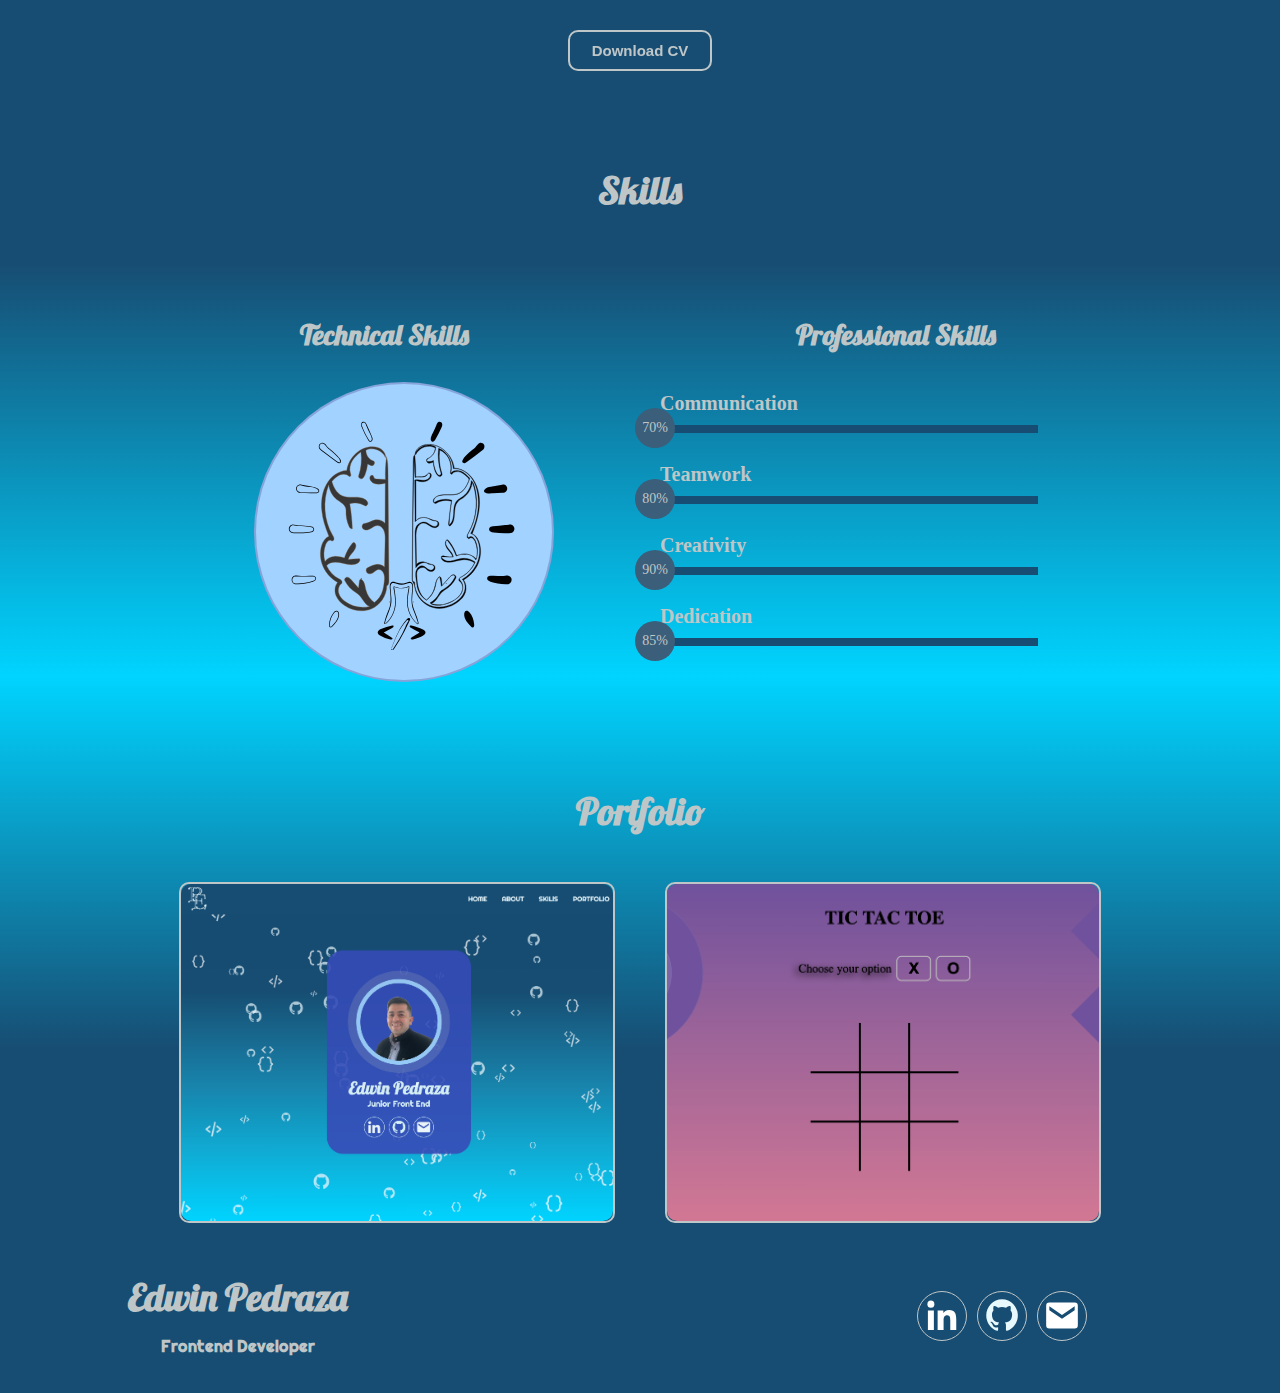
==== commit ef443032: "the modification of the interest modules is made, adding the following paragraphs" ====
--- a/index.html
+++ b/index.html
@@ -225,33 +225,44 @@
 
             <div class="modal_Game" id="modal_Game">
 
-                <h1 class="title">Ventana Modal Game</h1>
-                <p>
-                    Lorem ipsum dolor sit amet, consectetur adipisicing elit. Itaque assumenda dignissimos illo explicabo natus quia repellat, praesentium voluptatibus harum ipsam dolorem cumque labore sunt dicta consectetur, nesciunt maiores delectus maxime?
-                </p>
+                <h1 class="title">My Passion for Video Games</h1>
+                <p>
+                    My passion since I was a child has always been videogames, a passion that continues to accompany me, but now I like to know how it works, how they are created and give life to an idea and share it with friends and be able to play something created by me. 
+                </p>
+
+                <p>
+                    this is my passion that I continue to cultivate, I study by myself to create videogames in unity as an engine and I use blender and procreate to create character designs or backgraound</p>
             </div>
 
             <div class="modal_music" id="modal_music">
 
-                <h1 class="title">Ventana Modal Music</h1>
-                <p>
-                    Lorem ipsum dolor sit amet, consectetur adipisicing elit. Itaque assumenda dignissimos illo explicabo natus quia repellat, praesentium voluptatibus harum ipsam dolorem cumque labore sunt dicta consectetur, nesciunt maiores delectus maxime?
+                <h1 class="title">My Hobbit for Music</h1>
+                <p>
+                    listening to music is one of my hobbies that I enjoy the most to de-stress, to enjoy some moments or to concentrate when I'm working or studying.
+                </p>
+
+                <p>
+                    my favorite music is rock in spanish salsa, pop in spanish and some ballads.
                 </p>
             </div>
 
             <div class="modal_music" id="modal_travel">
 
-                <h1 class="title">Ventana Modal Travel</h1>
-                <p>
-                    Lorem ipsum dolor sit amet, consectetur adipisicing elit. Itaque assumenda dignissimos illo explicabo natus quia repellat, praesentium voluptatibus harum ipsam dolorem cumque labore sunt dicta consectetur, nesciunt maiores delectus maxime?
+                <h1 class="title">I love to drawing</h1>
+                <p>
+                    I love drawing, it was a habit I had as a child but a few years ago I took it up again, and now a little more since it has been a tool to grow my imagination and passion for creating games.
                 </p>
             </div>
 
             <div class="modal_music" id="modal_sport">
 
-                <h1 class="title">Ventana Modal Sport</h1>
-                <p>
-                    Lorem ipsum dolor sit amet, consectetur adipisicing elit. Itaque assumenda dignissimos illo explicabo natus quia repellat, praesentium voluptatibus harum ipsam dolorem cumque labore sunt dicta consectetur, nesciunt maiores delectus maxime?
+                <h1 class="title">I Practice sport</h1>
+                <p>
+                    Another of my habits that I like to do is to practice sports, especially cycling, kick boxing and others.
+                </p>
+
+                <p>
+                    It is one of the things that helps me to relax and think about other things when there are difficult moments or when I have had a difficult day. 
                 </p>
             </div>
 
--- a/css/style.css
+++ b/css/style.css
@@ -11,10 +11,10 @@
 
     :root{
         --navcolor: #174D73;
-        --colortext1: #E8F9FD;
+        --colortext1: #bfc6c7;
         --background: linear-gradient(180deg, rgba(23,77,115,1) 32%, rgba(0,212,255,1) 100%);
         --background2: linear-gradient(0deg, rgba(23,77,115,1) 32%, rgba(0,212,255,1) 100%);
-        --color-primary: #344CB7;
+        --color-primary: #344cb7;
         --circule1:#6b79b783;
         --circule2: #A2D2FF;
         --color-secondary: #3b5e7a;
@@ -820,7 +820,8 @@
     
     .modal p {
       font-family: var(--font2);
-      font-size: 14px;
+      color: var(--colortext1);
+      font-size: 20px;
       text-align: justify;
       margin: 2rem 0;
     }
--- a/css/mediaquery.css
+++ b/css/mediaquery.css
@@ -65,6 +65,9 @@
       display: block;
     }
   
+    .ball{
+      display: none;
+    }
     nav.responsive{
       display: block;
       position: absolute;
